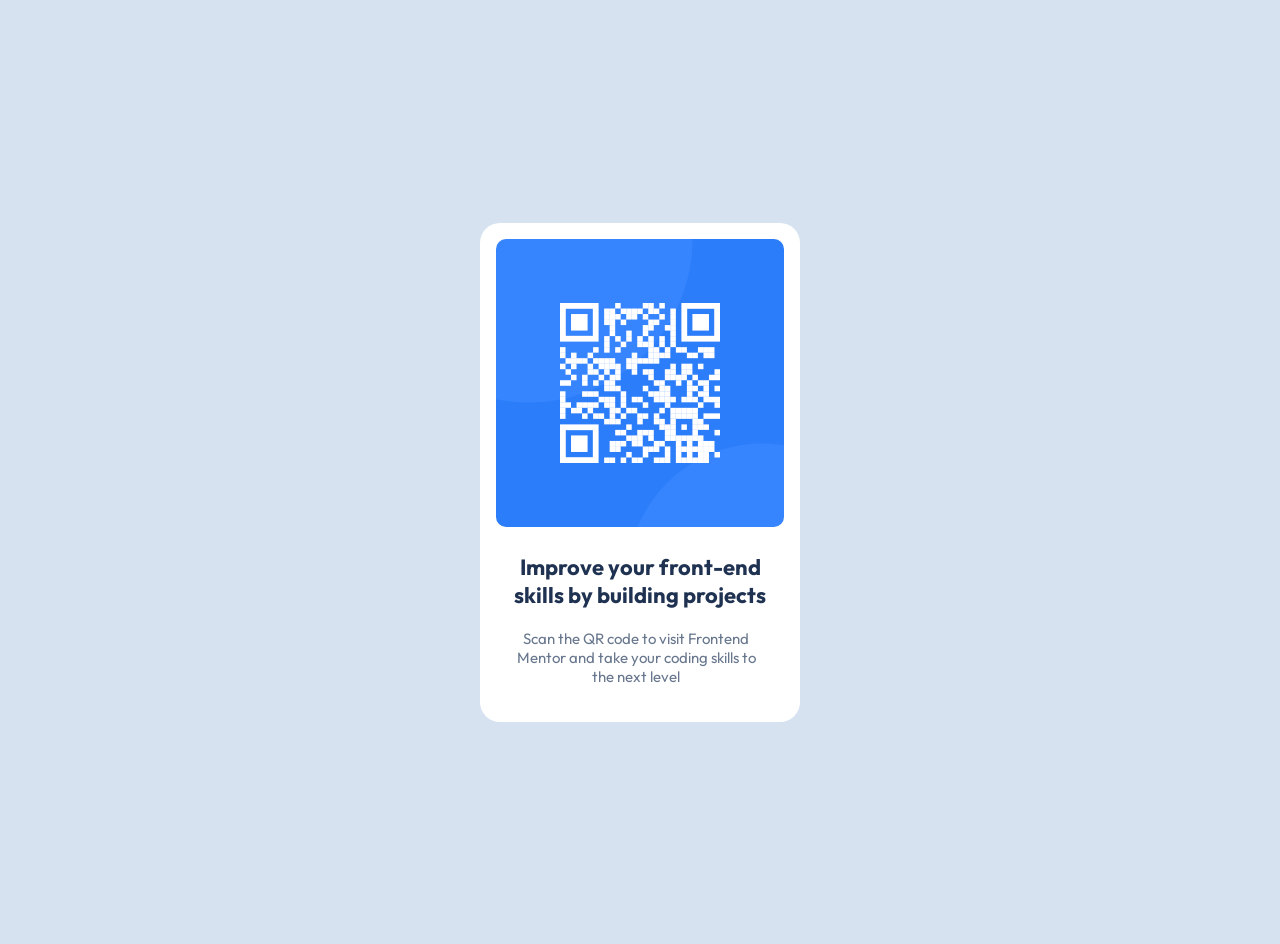
==== index.html @ e863d2dd "Final Changes" ====
<!DOCTYPE html>
<html lang="en">
<head>
  <meta charset="UTF-8">
  <meta name="viewport" content="width=device-width, initial-scale=1.0"> <!-- displays site properly based on user's device -->

  <link rel="icon" type="image/png" sizes="32x32" href="images/favicon-32x32.png">
  <link rel="stylesheet" href="CSS/qr_code.css">
  
  <title>Frontend Mentor | QR code component</title>

  <style>
    
  </style>
</head>
<body>
  <section>
    <div>
      <img src="images/image-qr-code.png" height="288px" alt="QR code image">
    </div>
    <div>
      <p>Improve your front-end skills by building projects</p>
      <p>Scan the QR code to visit Frontend Mentor and take your coding skills to the next level</p>
    </div>
  </section>
</body>
</html>
---- CSS/qr_code.css ----
@import url('https://fonts.googleapis.com/css2?family=Outfit:wght@100..900&display=swap');

body
{
    align-items: center;
    background: hsl(212, 45%, 89%);
    display: flex;
    height: 59em;
    justify-content: center;
    margin: 0;
}
section
{
    box-sizing: border-box;
    background: hsl(0, 0%, 100%);
    border-radius: 20px;
    height: 499px;
    width: 320px;
}
section > div:first-child
{
    align-items: center;
    display: flex;
    height: 320px;
    justify-content: center;
}
section > div:last-child
{
    box-sizing: border-box;
    margin: auto;
    max-width: 288px;
    place-items: center;
    width: 100%;
}
img
{
    border-radius: 10px;
}
div > p:first-child
{
    color: hsl(218, 44%, 22%);
    font: 700 22px Outfit;
    margin: 0;
    padding: 10px;
    text-align: center;
}
div > p:last-child
{
    box-sizing: border-box;
    color: hsl(216, 15%, 48%);
    font: 400 15px Outfit;
    margin: 0;
    padding: 10px;
    text-align: center;
    width: 280px;
}
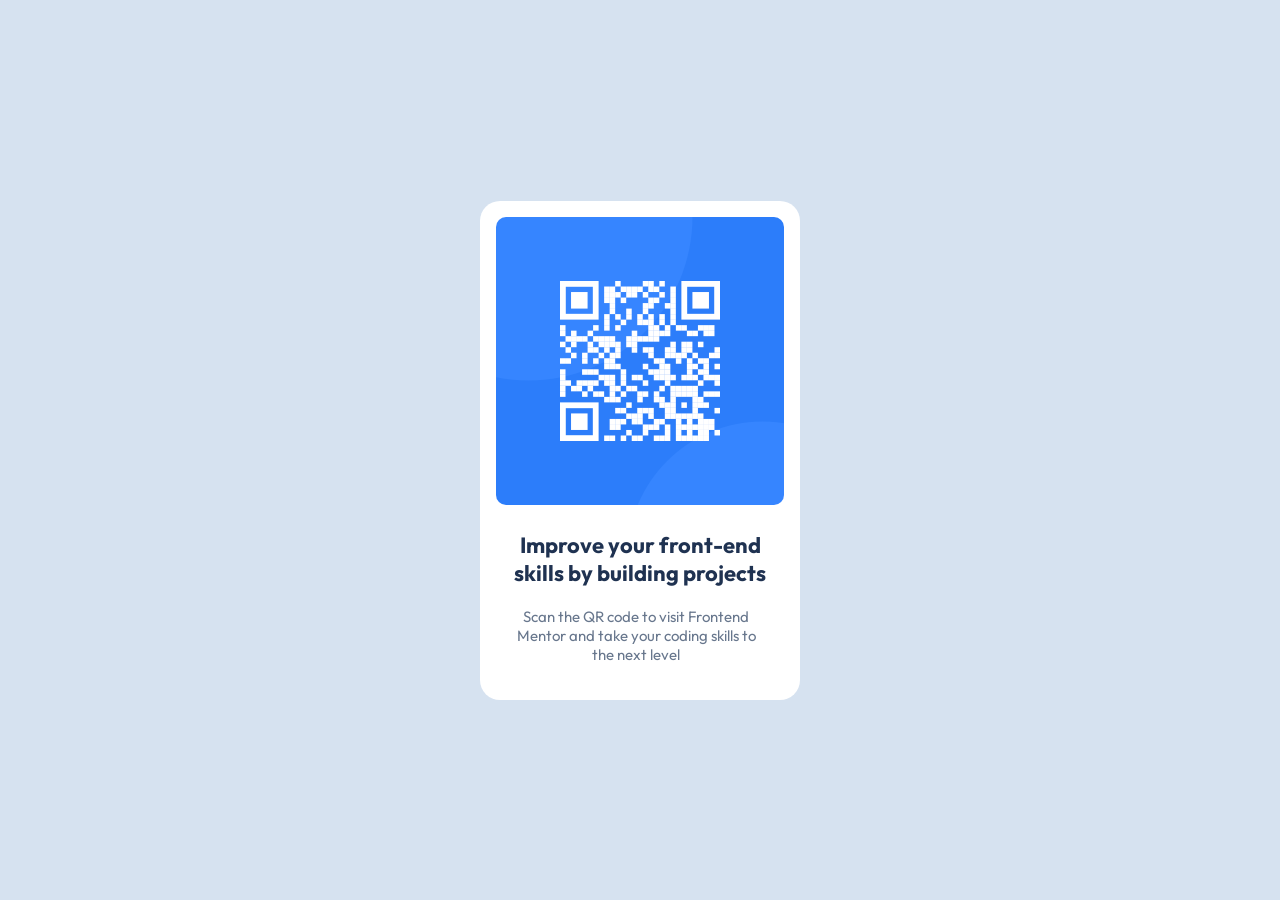
==== commit d3e30ca8: "QR  Code Component Improved Solution (index.html)  - Removed style tag in the header since there is " ====
--- a/index.html
+++ b/index.html
@@ -8,20 +8,18 @@
   <link rel="stylesheet" href="CSS/qr_code.css">
   
   <title>Frontend Mentor | QR code component</title>
-
-  <style>
-    
-  </style>
 </head>
 <body>
-  <section>
+  <main><!--You use a <section> containing paragraphs without a heading or a page landmark, so screen reader users cannot quickly identify the page's main content or navigate to its title. Replace it with 
+    <main> and make the first paragraph an <h1>.-->
     <div>
-      <img src="images/image-qr-code.png" height="288px" alt="QR code image">
+      <img src="images/image-qr-code.png" height="288px" alt="QR code to visit Frontend Mentor"><!--You label the image only as QR code image, so someone using a screen reader does not learn what scanning it does. 
+      Change the alt text to something purposeful, such as QR code to visit Frontend Mentor.-->
     </div>
     <div>
-      <p>Improve your front-end skills by building projects</p>
+      <h1>Improve your front-end skills by building projects</h1><!--Changed p tag to h1 because these serves as a heading-->
       <p>Scan the QR code to visit Frontend Mentor and take your coding skills to the next level</p>
     </div>
-  </section>
+  </main>
 </body>
 </html>
--- a/CSS/qr_code.css
+++ b/CSS/qr_code.css
@@ -5,11 +5,12 @@
     align-items: center;
     background: hsl(212, 45%, 89%);
     display: flex;
-    height: 59em;
     justify-content: center;
+    min-height: 100vh;/*You set the page to height: 59em, so the flex container can become much taller than the viewport and center the card below the visible area on shorter screens. 
+    Replace it with min-height: 100vh or min-height: 100dvh so the page fills the viewport without forcing unnecessary vertical space.*/
     margin: 0;
 }
-section
+main
 {
     box-sizing: border-box;
     background: hsl(0, 0%, 100%);
@@ -17,14 +18,14 @@
     height: 499px;
     width: 320px;
 }
-section > div:first-child
+main > div:first-child
 {
     align-items: center;
     display: flex;
     height: 320px;
     justify-content: center;
 }
-section > div:last-child
+main > div:last-child
 {
     box-sizing: border-box;
     margin: auto;
@@ -36,7 +37,7 @@
 {
     border-radius: 10px;
 }
-div > p:first-child
+div > h1 /*I changed p tag to h1 since I changed the first p element in my index.html*/
 {
     color: hsl(218, 44%, 22%);
     font: 700 22px Outfit;
@@ -44,7 +45,7 @@
     padding: 10px;
     text-align: center;
 }
-div > p:last-child
+div > p /*I removed :last-child since there is no need to specify the p selector to be designed and also the p selector is being used here is only one*/
 {
     box-sizing: border-box;
     color: hsl(216, 15%, 48%);
